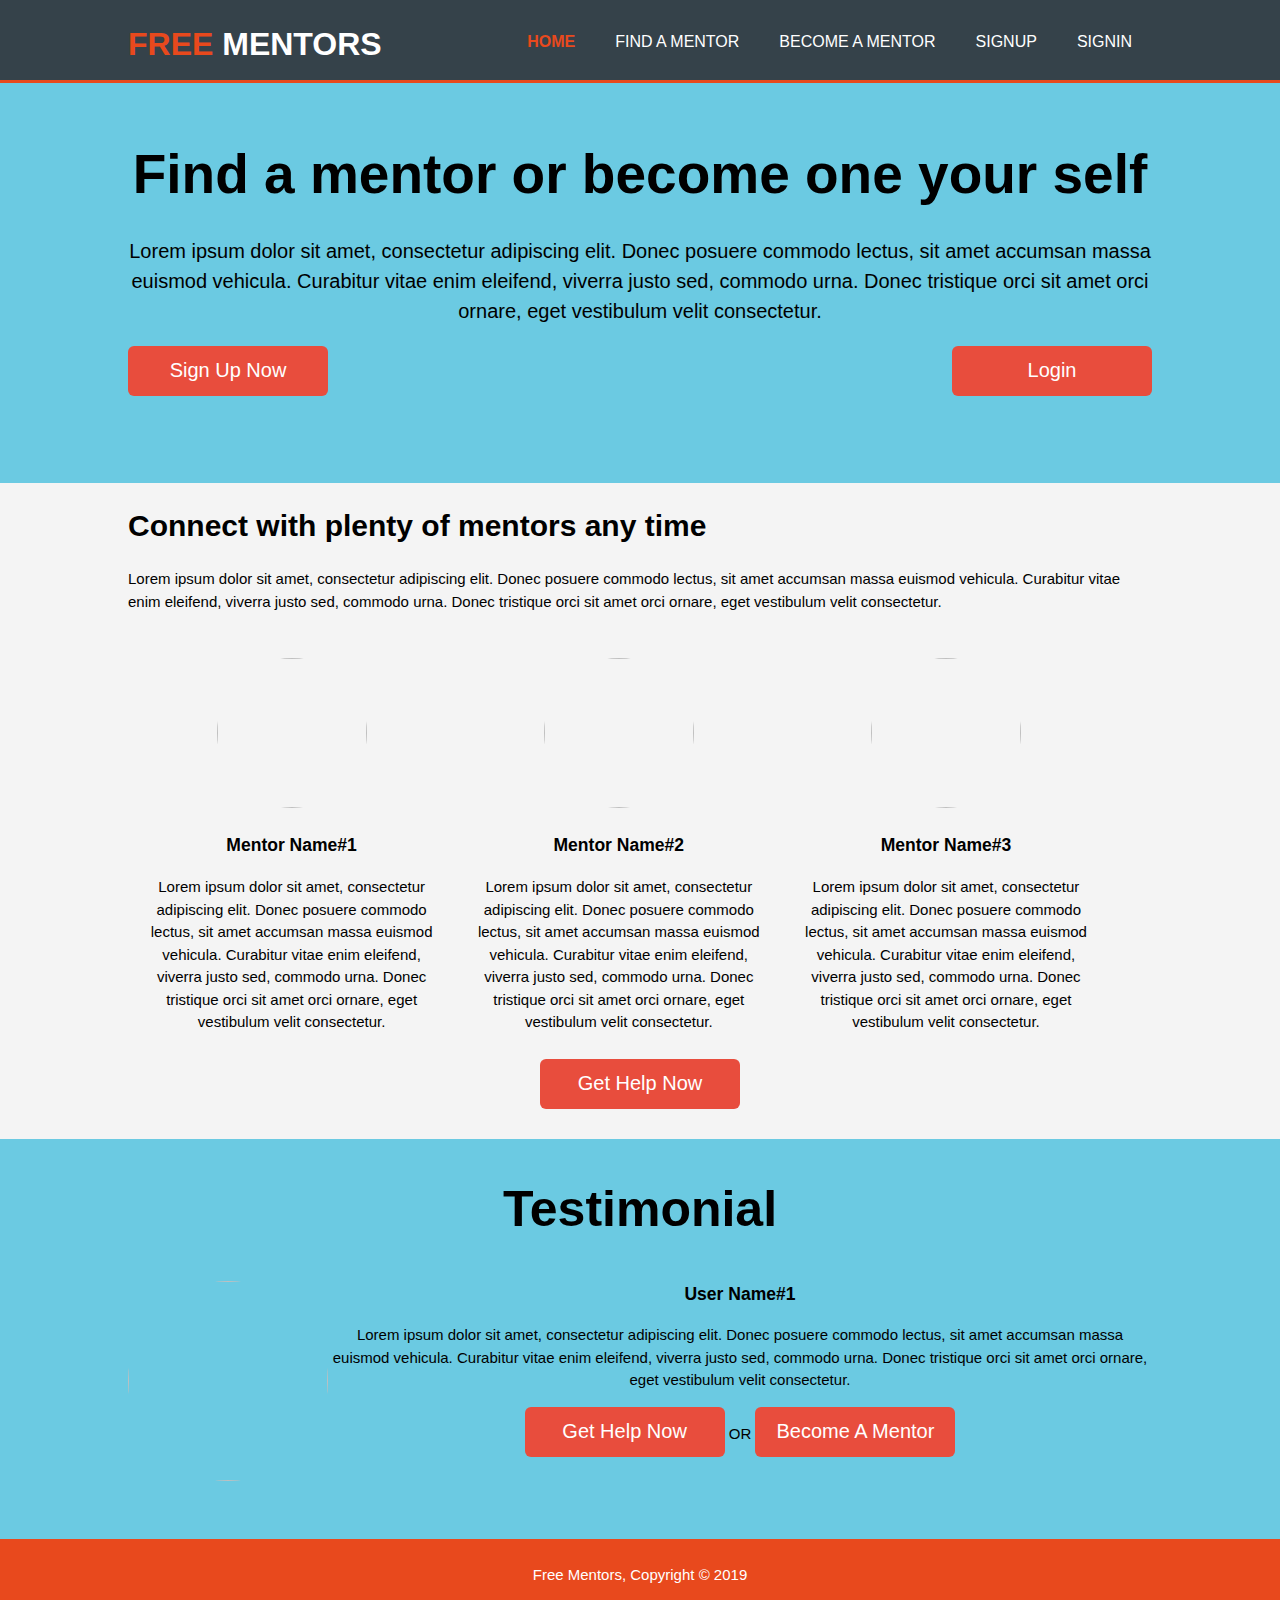
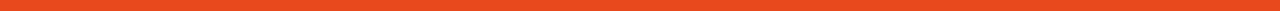
==== index.html @ 5c8474a3 "feat(home page): add home page" ====
<!DOCTYPE html>
<html>
	<head>
	<meta charset="utf-8">
	<meta name="viewport" content="width=device-width">
	<meta name="description" content="Free Mentors">
	<title>Free Mentor Signin</title>
	<link rel="stylesheet" href = "style.css">
	</head>
	<body>
		<header>
			<div class="container">
				<div id ="logo">
					<a href="index.html"><h1><span class="highlight">Free</span> Mentors</h1></a>
				</div>
				<nav>
					<ul>
						<li class="current"><a href="index.html">Home</a></li>
						<li><a href="view_mentors.html">Find a mentor</a></li>
						<li><a href="signup.html">Become a mentor</a></li>
						<li><a href="signup.html">Signup</a></li>
						<li><a href="signin.html">Signin</a></li>
					</ul>
				</nav>
			</div>
		</header>
		<section id="headliner1">
			<div class="container">
				<h1>Find a mentor or become one your self</h1>
				<p>Lorem ipsum dolor sit amet, consectetur adipiscing elit. Donec posuere commodo lectus, sit amet accumsan massa euismod vehicula. Curabitur vitae enim eleifend, viverra justo sed, commodo urna. Donec tristique orci sit amet orci ornare, eget vestibulum velit consectetur.</p>
			<div class="buttons">
				<a href='signup.html'><button id="button1">Sign Up Now</button></a><a href='signin.html'><button id="button2">Login</button></a>
			</div>
			</div>
		</section>
		<section id="headliner2">
			<div class="container">
				<h1>Connect with plenty of mentors any time</h1>
				<p>Lorem ipsum dolor sit amet, consectetur adipiscing elit. Donec posuere commodo lectus, sit amet accumsan massa euismod vehicula. Curabitur vitae enim eleifend, viverra justo sed, commodo urna. Donec tristique orci sit amet orci ornare, eget vestibulum velit consectetur.</p>
			</div>
		</section>
		<section id = "mentors">
			<div class="container">
				<div class="profile">
					<img src="images/young.jpg">
					<h3>Mentor Name#1</h3>
					<p>Lorem ipsum dolor sit amet, consectetur adipiscing elit. Donec posuere commodo lectus, sit amet accumsan massa euismod vehicula. Curabitur vitae enim eleifend, viverra justo sed, commodo urna. Donec tristique orci sit amet orci ornare, eget vestibulum velit consectetur.</p>
				</div>
				<div class="profile">
				<img src="images/adult.jpg">
					<h3>Mentor Name#2</h3>
					<p>Lorem ipsum dolor sit amet, consectetur adipiscing elit. Donec posuere commodo lectus, sit amet accumsan massa euismod vehicula. Curabitur vitae enim eleifend, viverra justo sed, commodo urna. Donec tristique orci sit amet orci ornare, eget vestibulum velit consectetur.</p>
				</div>
				<div class="profile">
				<img src="images/entrepreneur.jpg">
					<h3>Mentor Name#3</h3>
					<p>Lorem ipsum dolor sit amet, consectetur adipiscing elit. Donec posuere commodo lectus, sit amet accumsan massa euismod vehicula. Curabitur vitae enim eleifend, viverra justo sed, commodo urna. Donec tristique orci sit amet orci ornare, eget vestibulum velit consectetur.</p>
				</div>
			</div>
		</section>
		<section id="help">
		<div class="container">
			<div class="buttons">
				<a href="signin.html"><button>Get Help Now</button></a>
			</div>
		</div>
		</section>
		<section id = "users">
			<div class = "container">
				<h1>Testimonial</h1>
				<div class="profile">
					<img src="images/adult2.jpg">
					<h3>User Name#1</h3>
					<p>Lorem ipsum dolor sit amet, consectetur adipiscing elit. Donec posuere commodo lectus, sit amet accumsan massa euismod vehicula. Curabitur vitae enim eleifend, viverra justo sed, commodo urna. Donec tristique orci sit amet orci ornare, eget vestibulum velit consectetur.</p>
				</div>
				<div class="container">
				<div class="buttons">
					<a href="signin.html"><button>Get Help Now</button></a> OR <a href="signup.html"><button>Become A Mentor</button></a>
				</div>
			</div>
			</div>
			
		</section>
		<footer>
		<div class = "container">
			<p>Free Mentors, Copyright &copy; 2019</p>
		</div>
		</footer>
	</body>
</html>
---- style.css ----
body {
	font-family: Arial, Helvetica, san-serif;
	font-size: 15px;
	line-height: 1.5;
	padding:0;
	margin:0;
	background-color:#f4f4f4;
}
.container{
	width:80%;
	margin:auto;
	overflow:hidden;
}

header {
	background:#35424a;
	color:ffffff;
	padding-top:20px;
	min-height:60px;
	border-bottom:#e8491d 3px solid;
}
header a{
	color:#ffffff;
	text-decoration:none;
	text-transform: uppercase;
	font-size:16px;
}
header ul{
	margin:0;
	padding:0;
}
header li{
	float:left;
	display:inline;
	padding:0 20px 0 20px;
}
header #logo{
	float:left;
}
header #logo h1{
	margin:0;
}
header nav{
	float:right;
	margin-top:10px;
}
header .highlight, header .current a{
	color:#e8491d;
	font-weight:bold;
}
header a:hover{
	color:#cccccc;
	font-weight:bold;
}
a {
	text-decoration:none;
}

/* headliner */
#headliner1 {
	min-height:400px;
	background-color:#6BCAE2;
	/*background:url('../images/banner.png') no-repeat 0 -400px;*/
	text-align:center;
}
#headliner1 h1{
	margin-top:50px;
	font-size:55px;
	margin-bottom:10px;
}
#headliner1 p{
	font-size:20px;
}

/* mentors */
#mentors{
	margin-top: 20px;
}
#mentors .profile{
	float:left;
	text-align: center;
	width:30%;
	padding:10px;
}
#mentors .profile img{
	width:150px;
	height:150px;
}
footer{
	padding:10px;
	margin-top:-20px;
	color:#ffffff;
	background-color:#e8491d;
	text-align:center;
}
#help{
	min-height:80px;
	text-align:center;
}

#users{
	
	min-height:400px;
	text-align:center;
	margin-bottom:20px;
	background-color:#6BCAE2;
}
#users h1{
	font-size:50px;
}
#users img{
	float:left;
	height:200px;
	width:200px;
}
#users .buttons{
	
}
#button3{
	float:left;
}
#button4{
	float:right;
}

.buttons{
		
}
.buttons button{
	background-color:#e84d3d;
	border: 0px;
	min-width:200px;
	min-height: 50px;
	color:white;
	font-size: 20px;
	cursor:pointer;
	border-radius:6px;
		
}

img {
	border-radius: 50%;
	width: 100%;
	height: auto;
	
}

.profile img {
	width: 50%;
	height: 50%;
}
#button1 {
	float: left;
	
}
#button2 {
	float: right;
	
}
.form{
	max-width:500px;
	margin:2rem auto;
	border:2px solid #E74C3C;
	padding:1rem;
	
}

.cancelbtn{
	background-color:#e84d3d;
	border: none;
	color: white;
	padding: 16px 32px;
	text-decoration: none;
	margin: 4px 2px;
	cursor: pointer;
	
}
label {
	display:block;
}
/*input{
	display:block;
	width:100%;
}*/
input[type=text] {
  width: 100%;
  padding: 10px 20px;
  margin: 8px 0;
  box-sizing: border-box;
}
input[type=password] {
  width: 100%;
  padding: 10px 20px;
  margin: 8px 0;
  box-sizing: border-box;
}
input[type=email] {
  width: 100%;
  padding: 10px 20px;
  margin: 8px 0;
  box-sizing: border-box;
}
textarea {
  width: 100%;
  height: 150px;
  padding: 10px 20px;
  box-sizing: border-box;
  border: 2px solid #ccc;
  border-radius: 4px;
  background-color: #f8f8f8;
  resize: none;
}
input[type=submit]{
  background-color:#e84d3d;
  border: none;
  color: white;
  padding: 16px 32px;
  text-decoration: none;
  margin: 4px 2px;
  cursor: pointer;

}

#mentor1 {
	
}

.user1{
	background-color:white;
	border-radius:20px;
	
	/*padding:10px;*/
}
.user1 img{
	border-radius: 50%;
	width: 120px;
	height: 120px;
	float: left;
	padding: 20px;
	
}
.user1 button{
	background-color:blue;
	border:0px;
	height: 30px;
	width: 100px;
	margin: 10px 0px;
	border-radius: 5%;
	color:white;
	cursor:pointer;
	
}
.user1 #session{
	background-color:blue;
	border:0px;
	height: 30px;
	width: 100px;
	margin: 10px 0px;
	border-radius: 5%;
	color:white;
	cursor:pointer;
	float:right;
	
}
.user1 #session2{

	float:right;
	background-color:red;
	margin: 10px 10px;
}
.val_error{
	color:red;
}

@media(max-width: 768px){
	header #logo, header nav, header li, #mentors .profile {
		float:none;
		text-align:center;
		width:100%;
	}
	header{
		padding-bottom: 20px;
	}
	#headliner1 h1{
		margin-top:20px;
	
	}
	#button1 {
		display: block;
		width:100%;
		margin-bottom:5px;
}
	#button2 {
		display: block;
		width:100%;
		margin-bottom:5px;
		
	}
	#users img, #users h1, #users h3{
		float:none;
		text-align:center;
		
	}
	#users button{
		display: block;
		width:100%;
		margin-bottom:10px;
	}
}
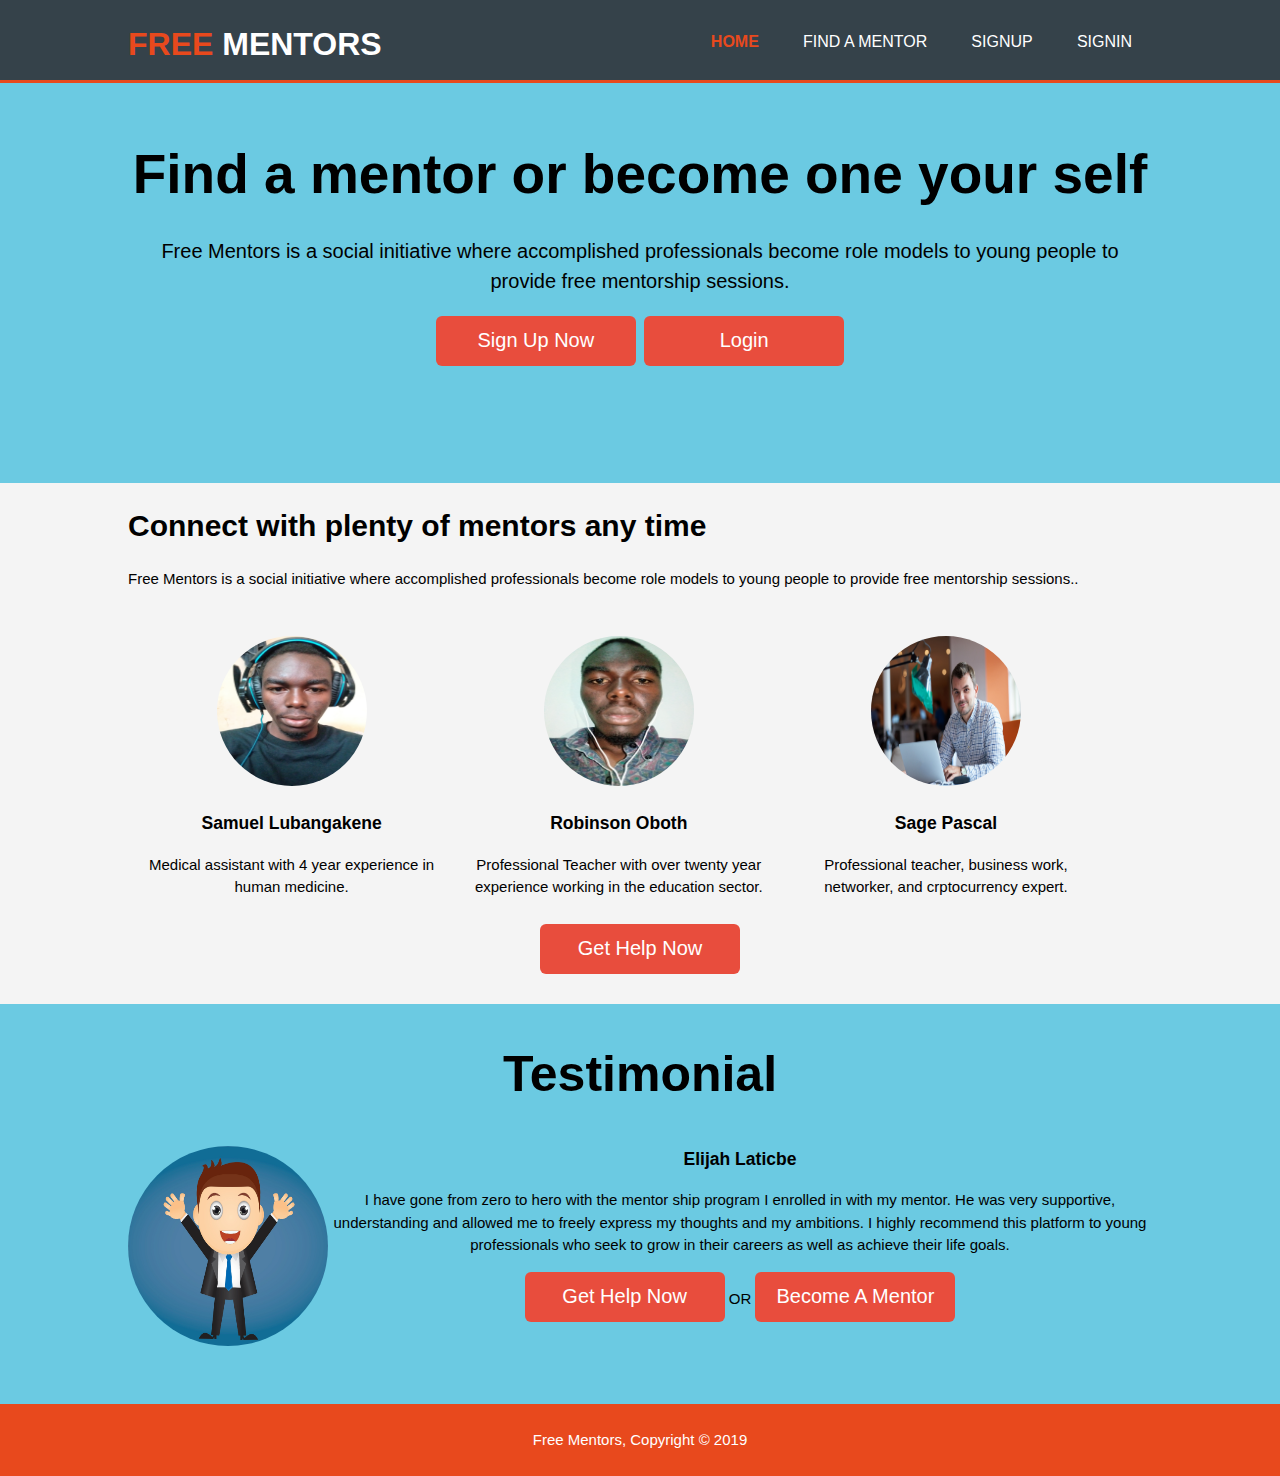
==== commit 9c36683e: "ch(improve UI): Ensures UI is more usable" ====
--- a/index.html
+++ b/index.html
@@ -16,8 +16,7 @@
 				<nav>
 					<ul>
 						<li class="current"><a href="index.html">Home</a></li>
-						<li><a href="view_mentors.html">Find a mentor</a></li>
-						<li><a href="signup.html">Become a mentor</a></li>
+						<li><a href="signin.html">Find a mentor</a></li>
 						<li><a href="signup.html">Signup</a></li>
 						<li><a href="signin.html">Signin</a></li>
 					</ul>
@@ -27,34 +26,34 @@
 		<section id="headliner1">
 			<div class="container">
 				<h1>Find a mentor or become one your self</h1>
-				<p>Lorem ipsum dolor sit amet, consectetur adipiscing elit. Donec posuere commodo lectus, sit amet accumsan massa euismod vehicula. Curabitur vitae enim eleifend, viverra justo sed, commodo urna. Donec tristique orci sit amet orci ornare, eget vestibulum velit consectetur.</p>
+				<p>Free Mentors is a social initiative where accomplished professionals become role models to young people to provide free mentorship sessions.</p>
 			<div class="buttons">
-				<a href='signup.html'><button id="button1">Sign Up Now</button></a><a href='signin.html'><button id="button2">Login</button></a>
+				<a href='signup.html'><button id="button1">Sign Up Now</button></a>&nbsp;&nbsp;<a href='signin.html'><button id="button2">Login</button></a>
 			</div>
 			</div>
 		</section>
 		<section id="headliner2">
 			<div class="container">
 				<h1>Connect with plenty of mentors any time</h1>
-				<p>Lorem ipsum dolor sit amet, consectetur adipiscing elit. Donec posuere commodo lectus, sit amet accumsan massa euismod vehicula. Curabitur vitae enim eleifend, viverra justo sed, commodo urna. Donec tristique orci sit amet orci ornare, eget vestibulum velit consectetur.</p>
+				<p>Free Mentors is a social initiative where accomplished professionals become role models to young people to provide free mentorship sessions..</p>
 			</div>
 		</section>
 		<section id = "mentors">
 			<div class="container">
 				<div class="profile">
 					<img src="images/young.jpg">
-					<h3>Mentor Name#1</h3>
-					<p>Lorem ipsum dolor sit amet, consectetur adipiscing elit. Donec posuere commodo lectus, sit amet accumsan massa euismod vehicula. Curabitur vitae enim eleifend, viverra justo sed, commodo urna. Donec tristique orci sit amet orci ornare, eget vestibulum velit consectetur.</p>
+					<h3>Samuel Lubangakene</h3>
+					<p>Medical assistant with 4 year experience in human medicine.</p>
 				</div>
 				<div class="profile">
 				<img src="images/adult.jpg">
-					<h3>Mentor Name#2</h3>
-					<p>Lorem ipsum dolor sit amet, consectetur adipiscing elit. Donec posuere commodo lectus, sit amet accumsan massa euismod vehicula. Curabitur vitae enim eleifend, viverra justo sed, commodo urna. Donec tristique orci sit amet orci ornare, eget vestibulum velit consectetur.</p>
+					<h3>Robinson Oboth</h3>
+					<p>Professional Teacher with over twenty year experience working in the education sector.</p>
 				</div>
 				<div class="profile">
 				<img src="images/entrepreneur.jpg">
-					<h3>Mentor Name#3</h3>
-					<p>Lorem ipsum dolor sit amet, consectetur adipiscing elit. Donec posuere commodo lectus, sit amet accumsan massa euismod vehicula. Curabitur vitae enim eleifend, viverra justo sed, commodo urna. Donec tristique orci sit amet orci ornare, eget vestibulum velit consectetur.</p>
+					<h3>Sage Pascal</h3>
+					<p>Professional teacher, business work, networker, and crptocurrency expert.</p>
 				</div>
 			</div>
 		</section>
@@ -70,8 +69,8 @@
 				<h1>Testimonial</h1>
 				<div class="profile">
 					<img src="images/adult2.jpg">
-					<h3>User Name#1</h3>
-					<p>Lorem ipsum dolor sit amet, consectetur adipiscing elit. Donec posuere commodo lectus, sit amet accumsan massa euismod vehicula. Curabitur vitae enim eleifend, viverra justo sed, commodo urna. Donec tristique orci sit amet orci ornare, eget vestibulum velit consectetur.</p>
+					<h3>Elijah Laticbe</h3>
+					<p>I have gone from zero to hero with the mentor ship program I enrolled in with my mentor. He was very supportive, understanding and allowed me to freely express my thoughts and my ambitions. I highly recommend this platform to young professionals who seek to grow in their careers as well as achieve their life goals. </p>
 				</div>
 				<div class="container">
 				<div class="buttons">
--- a/style.css
+++ b/style.css
@@ -30,7 +30,7 @@
 	padding:0;
 }
 header li{
-	float:left;
+	/*float:left;*/
 	display:inline;
 	padding:0 20px 0 20px;
 }
@@ -113,9 +113,7 @@
 	height:200px;
 	width:200px;
 }
-#users .buttons{
-	
-}
+
 #button3{
 	float:left;
 }
@@ -123,9 +121,6 @@
 	float:right;
 }
 
-.buttons{
-		
-}
 .buttons button{
 	background-color:#e84d3d;
 	border: 0px;
@@ -135,6 +130,7 @@
 	font-size: 20px;
 	cursor:pointer;
 	border-radius:6px;
+	display: inline;
 		
 }
 
@@ -150,11 +146,11 @@
 	height: 50%;
 }
 #button1 {
-	float: left;
+	/*float: left;*/
 	
 }
 #button2 {
-	float: right;
+	/*float: right;*/
 	
 }
 .form{
@@ -221,10 +217,6 @@
 
 }
 
-#mentor1 {
-	
-}
-
 .user1{
 	background-color:white;
 	border-radius:20px;
@@ -248,6 +240,7 @@
 	border-radius: 5%;
 	color:white;
 	cursor:pointer;
+	
 	
 }
 .user1 #session{
@@ -272,6 +265,29 @@
 	color:red;
 }
 
+#button4{
+	width: 50%;
+	/* display: inline-block; */
+}
+
+#button4 button {
+	width: 150px;
+	margin-top: 3%;
+}
+
+#session5 {
+	margin-left: 40px;
+}
+.user1 p{
+	padding: 10px;
+}
+.class .user1 #button4{
+	align-content: center;
+}
+#login{
+	text-align:center;
+}
+
 @media(max-width: 768px){
 	header #logo, header nav, header li, #mentors .profile {
 		float:none;
@@ -306,4 +322,4 @@
 		width:100%;
 		margin-bottom:10px;
 	}
-}+}
